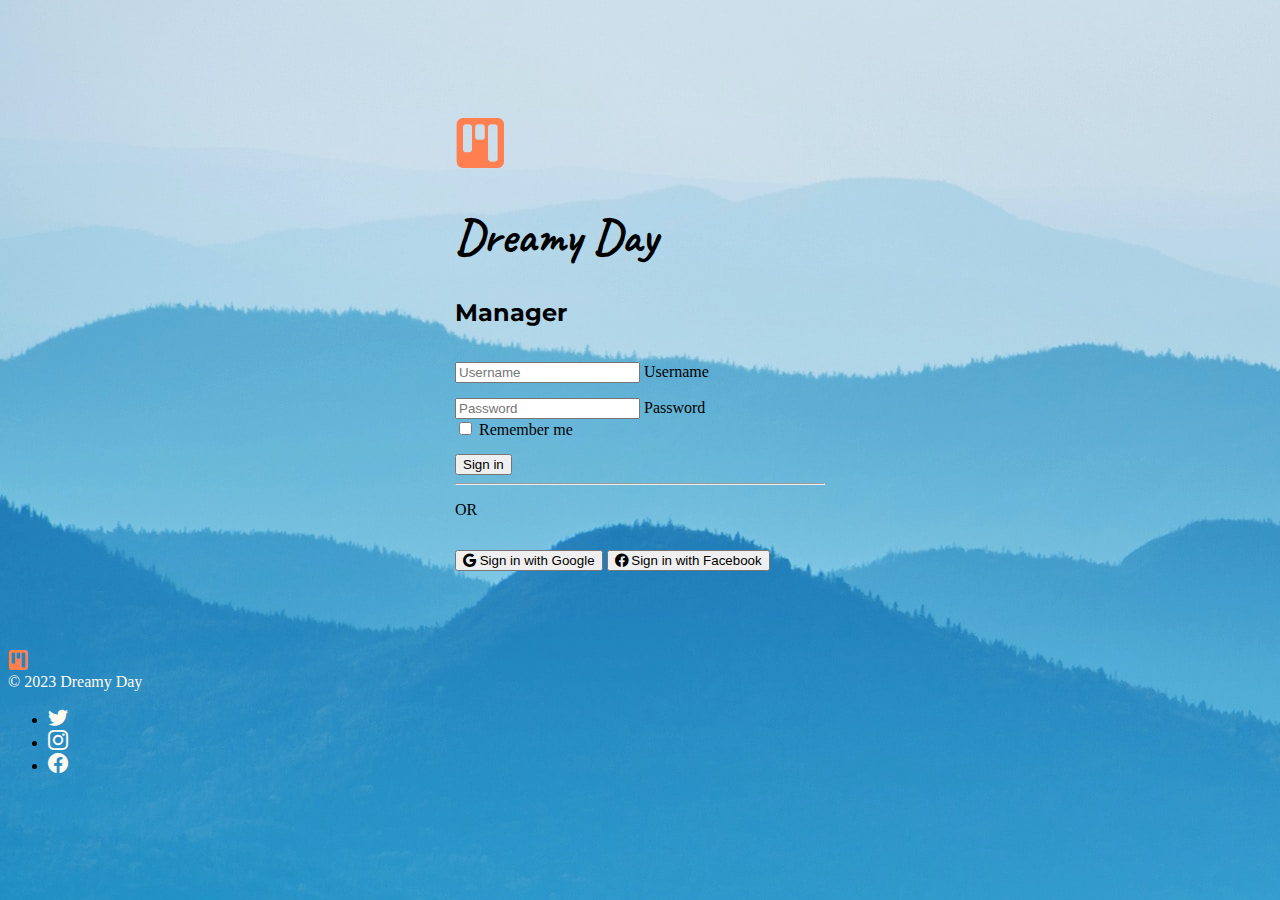
==== index.html @ eb9344bf "Add files via upload" ====
<!DOCTYPE html>
<html lang="en">
<head>
    <meta charset="UTF-8">
    <link href="https://cdn.jsdelivr.net/npm/bootstrap@5.3.0-alpha3/dist/css/bootstrap.min.css" rel="stylesheet" integrity="sha384-KK94CHFLLe+nY2dmCWGMq91rCGa5gtU4mk92HdvYe+M/SXH301p5ILy+dN9+nJOZ" crossorigin="anonymous">
    <link rel="stylesheet" href="https://cdn.jsdelivr.net/npm/bootstrap-icons@1.10.4/font/bootstrap-icons.css">
    <link rel="preconnect" href="https://fonts.googleapis.com">
    <link rel="preconnect" href="https://fonts.gstatic.com" crossorigin>
    <link href="https://fonts.googleapis.com/css2?family=Caveat:wght@500&family=Montserrat:wght@400;700;900&display=swap" rel="stylesheet">
    <link rel="stylesheet" href="/css/index_styles.css">
    <title>Dreamy Day</title>
</head>

<body class="text-center">
    <main id="login_form" class="shadow mb-5 bg-body-tertiary rounded">
      <form action="POST">
        <i class="bi bi-kanban-fill" id="login_logo"></i>
        <h1 class="h3 mb-3 fw-normal" id="login_title">Dreamy Day</h1>
        <h2 id="login_subtitle">Manager</h2>
        <div class="form-floating">
          <input type="text" class="form-control" id="floatingInput" placeholder="Username">
          <label for="floatingInput">Username</label>
        </div>
        <div class="form-floating">
          <input type="password" class="form-control" id="floatingPassword" placeholder="Password">
          <label for="floatingPassword">Password</label>
        </div>

        <div class="checkbox mb-3">
          <label>
            <input type="checkbox" value="remember-me"> Remember me
          </label>
        </div>
        <button class="w-100 btn btn-lg btn-primary button_margin" type="submit">Sign in</button>
        <hr>
        <p>OR</p>
        <button class="w-100 btn btn-danger button_margin" type="submit"><i class="bi bi-google"></i> Sign in with Google</button>
        <button class="w-100 btn btn-info button_margin" type="submit"><i class="bi bi-facebook"></i> Sign in with Facebook</button>
      </form>
    </main>

    <div class="container-sm" style="margin-top: 5%;">
        <footer class="d-flex flex-wrap justify-content-between align-items-center py-3 my-4 border-top">
            <div class="col-md-4 d-flex align-items-center">
                <i class="ms-3 bi bi-kanban-fill footer_logo"></i>
                <p class="mb-md-0" id="login_footer"> © 2023 Dreamy Day</p>
            </div>

            <ul class="nav col-md-4 justify-content-end list-unstyled d-flex">
                <li class="ms-3"><a href="#"><i class="bi bi-twitter footer_icon"></i></a></li>
                <li class="ms-3"><a href="#"><i class="bi bi-instagram footer_icon"></i></a></li>
                <li class="ms-3"><a href="#"><i class="bi bi-facebook footer_icon"></i></a></li>
            </ul>
        </footer>
    </div>
   
    <script src="https://cdn.jsdelivr.net/npm/bootstrap@5.3.0-alpha3/dist/js/bootstrap.bundle.min.js" integrity="sha384-ENjdO4Dr2bkBIFxQpeoTz1HIcje39Wm4jDKdf19U8gI4ddQ3GYNS7NTKfAdVQSZe" crossorigin="anonymous"></script>
</body>
</html>
---- css/index_styles.css ----
/* 
font-family: 'Caveat', cursive;
font-family: 'Montserrat', sans-serif;
*/

body {
    background-image: url("/images/background.jpg");
    background-repeat: no-repeat;
    color:black;
}

#login_title {
    font-family: 'Caveat', cursive;
    font-size: 3em;
    font-weight: bold;
    color:black;
}

#login_subtitle {
    font-family: 'Montserrat', sans-serif;
    font-size: 1.5em;
    font-weight: bold;
    color:black;
}

#login_logo {
    font-size: 50px;
    color:coral;
}

#login_form {
    max-width: 370px;
    margin-left: auto;
    margin-right: auto;
    margin-top: 8%;
    width: 100%;
    padding: 15px;
}

#login_footer{
    color: floralwhite;
    margin: 0px;
}

.form-control {
    margin-top: 15px;
}

.footer_icon {
    font-size: 20px;
    color: floralwhite;
    margin-right: 5px;
}

.footer_logo {
    font-size: 20px;
    color: coral;
    margin-right: 5px;
}

.button_margin {
    margin-top: 15px;
}
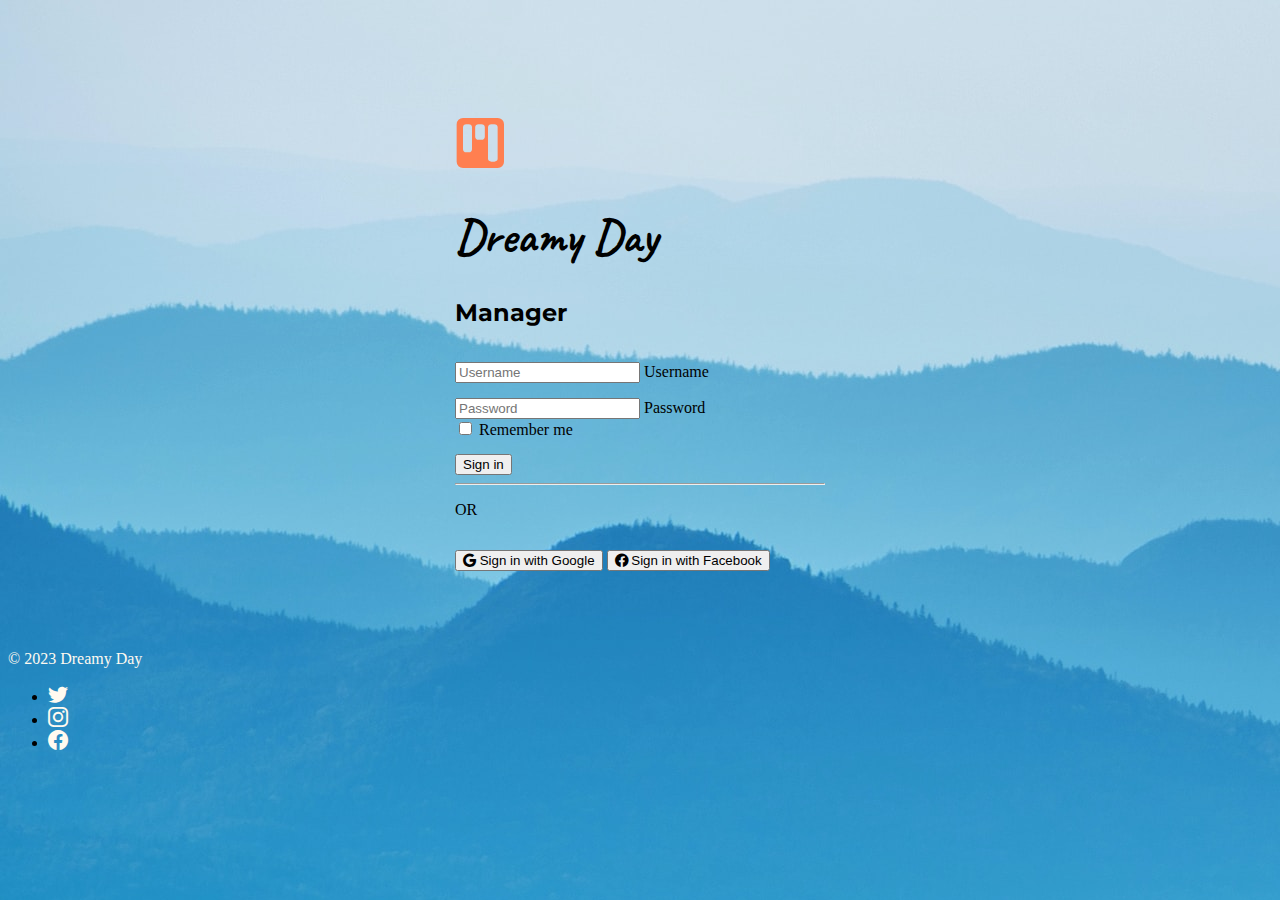
==== commit dce53034: "Add files via upload" ====
--- a/index.html
+++ b/index.html
@@ -7,7 +7,7 @@
     <link rel="preconnect" href="https://fonts.googleapis.com">
     <link rel="preconnect" href="https://fonts.gstatic.com" crossorigin>
     <link href="https://fonts.googleapis.com/css2?family=Caveat:wght@500&family=Montserrat:wght@400;700;900&display=swap" rel="stylesheet">
-    <link rel="stylesheet" href="/css/index_styles.css">
+    <link rel="stylesheet" href="css/index_styles.css">
     <title>Dreamy Day</title>
 </head>
 
@@ -31,28 +31,28 @@
             <input type="checkbox" value="remember-me"> Remember me
           </label>
         </div>
-        <button class="w-100 btn btn-lg btn-primary button_margin" type="submit">Sign in</button>
+        <button class="w-100 btn btn-lg btn-dark button_margin" type="submit">Sign in</button>
         <hr>
         <p>OR</p>
-        <button class="w-100 btn btn-danger button_margin" type="submit"><i class="bi bi-google"></i> Sign in with Google</button>
-        <button class="w-100 btn btn-info button_margin" type="submit"><i class="bi bi-facebook"></i> Sign in with Facebook</button>
+        <button class="w-100 btn btn-outline-info button_margin" type="submit"><i class="bi bi-google"></i> Sign in with Google</button>
+        <button class="w-100 btn btn-outline-info button_margin" type="submit"><i class="bi bi-facebook"></i> Sign in with Facebook</button>
       </form>
     </main>
 
-    <div class="container-sm" style="margin-top: 5%;">
-        <footer class="d-flex flex-wrap justify-content-between align-items-center py-3 my-4 border-top">
-            <div class="col-md-4 d-flex align-items-center">
-                <i class="ms-3 bi bi-kanban-fill footer_logo"></i>
-                <p class="mb-md-0" id="login_footer"> © 2023 Dreamy Day</p>
-            </div>
+   <!-- Footer -->
+<div class="container-sm fixed-bottom" style="margin-top: 5%;">
+    <footer class="d-flex flex-wrap justify-content-between align-items-center py-3 my-4 border-top footer_margin">
+        <div class="col-md-4 d-flex align-items-center">
+            <p class="mb-md-0" id="login_footer"> © 2023 Dreamy Day</p>
+        </div>
 
-            <ul class="nav col-md-4 justify-content-end list-unstyled d-flex">
-                <li class="ms-3"><a href="#"><i class="bi bi-twitter footer_icon"></i></a></li>
-                <li class="ms-3"><a href="#"><i class="bi bi-instagram footer_icon"></i></a></li>
-                <li class="ms-3"><a href="#"><i class="bi bi-facebook footer_icon"></i></a></li>
-            </ul>
-        </footer>
-    </div>
+        <ul class="nav col-md-4 justify-content-end list-unstyled d-flex">
+            <li class="ms-3"><a href="#"><i class="bi bi-twitter footer_icon"></i></a></li>
+            <li class="ms-3"><a href="#"><i class="bi bi-instagram footer_icon"></i></a></li>
+            <li class="ms-3"><a href="#"><i class="bi bi-facebook footer_icon"></i></a></li>
+        </ul>
+    </footer>
+</div>
    
     <script src="https://cdn.jsdelivr.net/npm/bootstrap@5.3.0-alpha3/dist/js/bootstrap.bundle.min.js" integrity="sha384-ENjdO4Dr2bkBIFxQpeoTz1HIcje39Wm4jDKdf19U8gI4ddQ3GYNS7NTKfAdVQSZe" crossorigin="anonymous"></script>
 </body>
--- a/css/index_styles.css
+++ b/css/index_styles.css
@@ -4,7 +4,7 @@
 */
 
 body {
-    background-image: url("/images/background.jpg");
+    background-image: url("../images/background.jpg");
     background-repeat: no-repeat;
     color:black;
 }
@@ -60,4 +60,4 @@
 
 .button_margin {
     margin-top: 15px;
-}+}
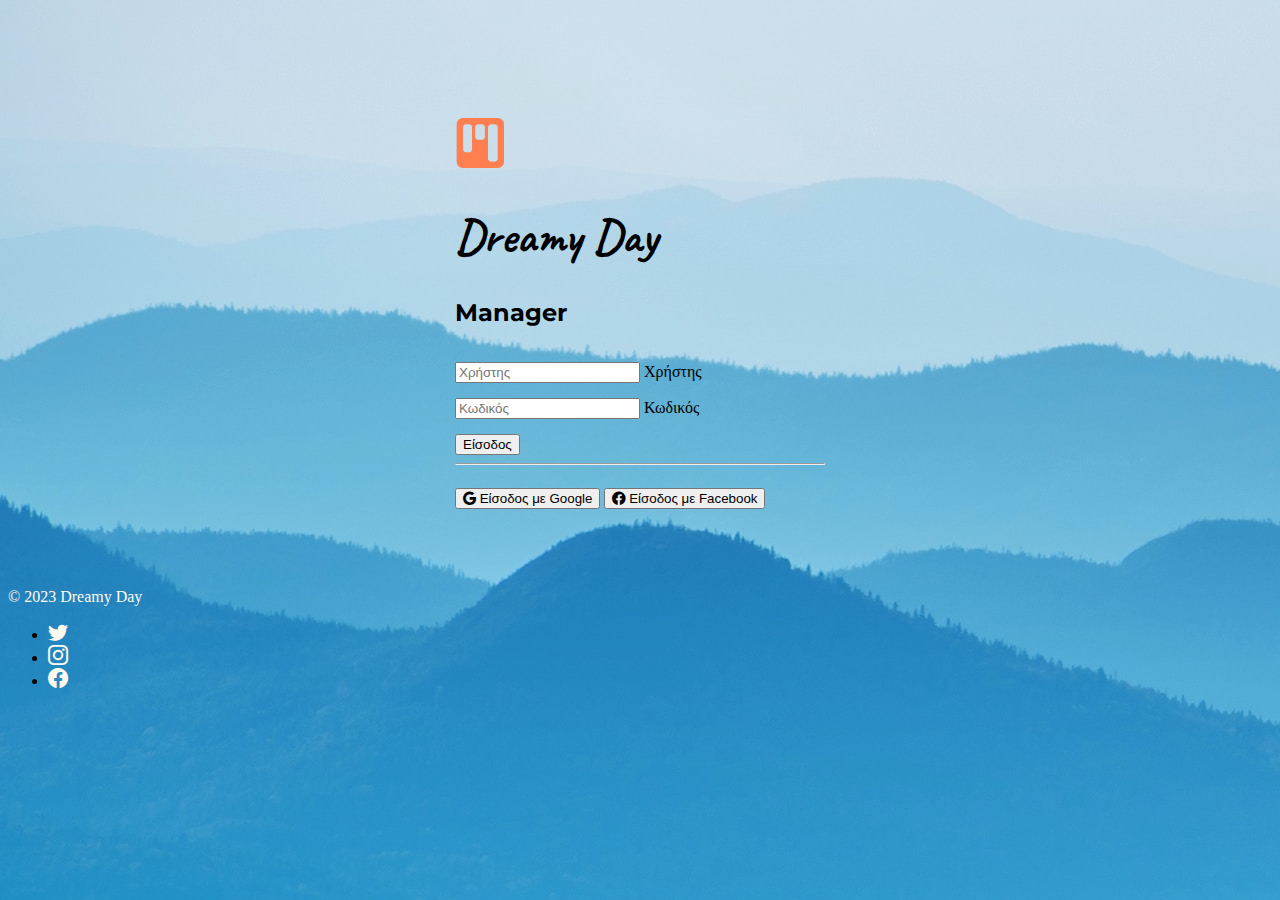
==== commit 9d6f8cdf: "Add files via upload" ====
--- a/index.html
+++ b/index.html
@@ -18,24 +18,18 @@
         <h1 class="h3 mb-3 fw-normal" id="login_title">Dreamy Day</h1>
         <h2 id="login_subtitle">Manager</h2>
         <div class="form-floating">
-          <input type="text" class="form-control" id="floatingInput" placeholder="Username">
-          <label for="floatingInput">Username</label>
+          <input type="text" class="form-control" id="floatingInput" placeholder="Χρήστης">
+          <label for="floatingInput">Χρήστης</label>
         </div>
         <div class="form-floating">
-          <input type="password" class="form-control" id="floatingPassword" placeholder="Password">
-          <label for="floatingPassword">Password</label>
+          <input type="password" class="form-control" id="floatingPassword" placeholder="Κωδικός">
+          <label for="floatingPassword">Κωδικός</label>
         </div>
 
-        <div class="checkbox mb-3">
-          <label>
-            <input type="checkbox" value="remember-me"> Remember me
-          </label>
-        </div>
-        <button class="w-100 btn btn-lg btn-dark button_margin" type="submit">Sign in</button>
+        <button class="w-100 btn btn-lg btn-dark button_margin" type="submit">Είσοδος</button>
         <hr>
-        <p>OR</p>
-        <button class="w-100 btn btn-outline-info button_margin" type="submit"><i class="bi bi-google"></i> Sign in with Google</button>
-        <button class="w-100 btn btn-outline-info button_margin" type="submit"><i class="bi bi-facebook"></i> Sign in with Facebook</button>
+        <button class="w-100 btn btn-outline-info button_margin" type="submit"><i class="bi bi-google"></i> Είσοδος με Google</button>
+        <button class="w-100 btn btn-outline-info button_margin" type="submit"><i class="bi bi-facebook"></i> Είσοδος με Facebook</button>
       </form>
     </main>
 
